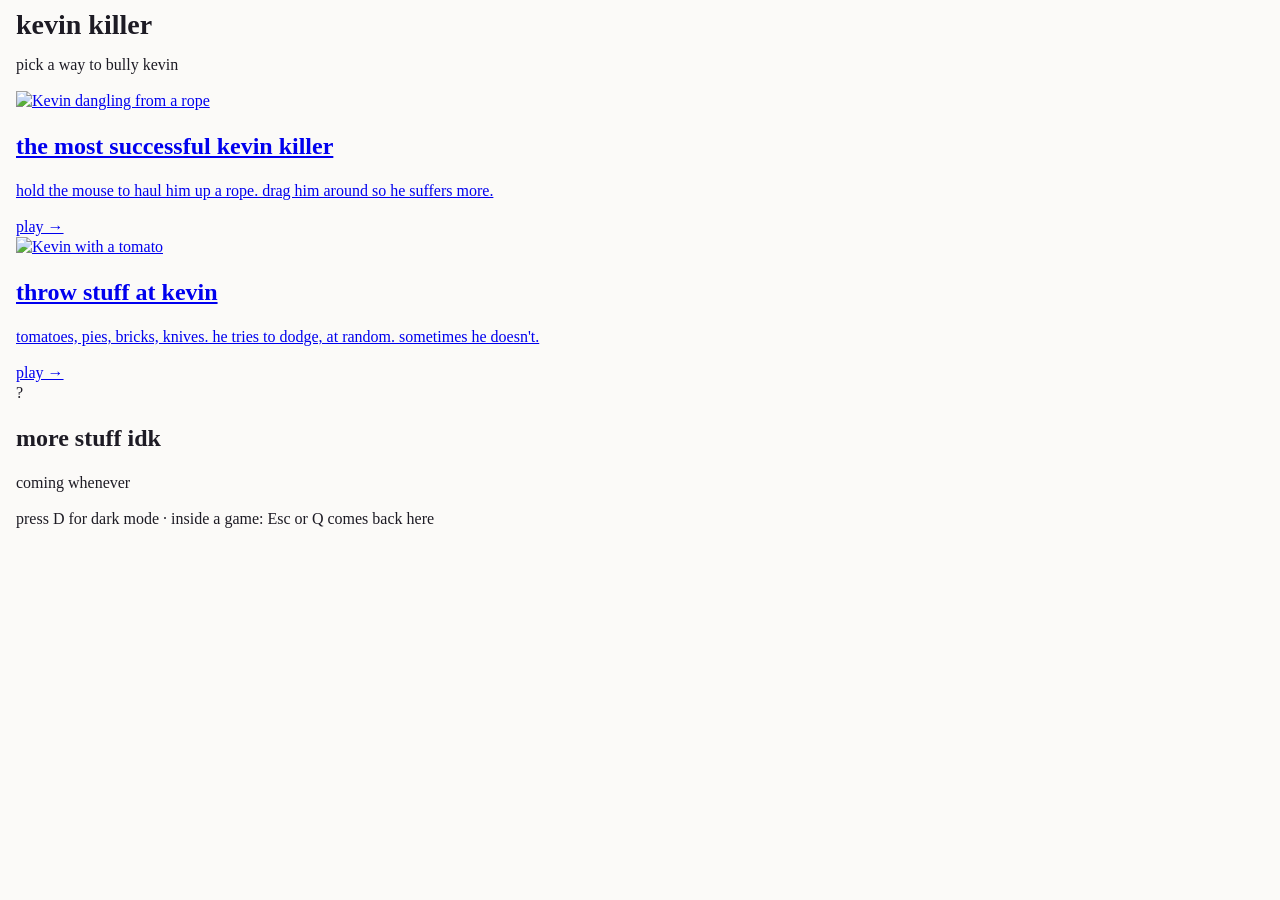
==== index.html @ 066a2708 "Update index.html replacement lol" ====
<!doctype html>
<html lang="en">
<head>
<meta charset="utf-8">
<title>kevin killer: home</title>
<meta name="viewport" content="width=device-width, initial-scale=1">
<link rel="stylesheet" href="style.css">
<link rel="stylesheet" href="home.css">
</head>
<body>
<div class="home">
  <header>
    <h1>kevin killer</h1>
    <p class="sub" id="tag">pick a way to bully kevin</p>
  </header>
  <main class="cards">
    <a class="card" href="killer.html">
      <div class="thumb"><img src="assets/thumb_killer.png" alt="Kevin dangling from a rope"></div>
      <h2>the most successful kevin killer</h2>
      <p>hold the mouse to haul him up a rope. drag him around so he suffers more.</p>
      <span class="go">play &rarr;</span>
    </a>
    <a class="card" href="tomato.html">
      <div class="thumb"><img src="assets_2/thumb_tomato.png" alt="Kevin with a tomato"></div>
      <h2>throw stuff at kevin</h2>
      <p>tomatoes, pies, bricks, knives. he tries to dodge, at random. sometimes he doesn't.</p>
      <span class="go">play &rarr;</span>
    </a>
    <div class="card soon">
      <div class="thumb">?</div>
      <h2>more stuff idk</h2>
      <p>coming whenever</p>
    </div>
  </main>
  <p class="foot">press D for dark mode &middot; inside a game: Esc or Q comes back here</p>
</div>
<script src="home.js"></script>
</body>
</html>
---- style.css ----
:root {
  --paper: #fbfaf8;
  --ink: #1d1b24;
  --muted: #7b7886;
  --accent: #e8486a;
  color-scheme: light;
  --display: 'Comic Sans MS', 'Comic Sans', 'Chalkboard SE';
  --body: 'Comic Sans MS', 'Comic Sans', 'Chalkboard SE';
}
@media (prefers-color-scheme: dark) {
  :root:not([data-theme="light"]) {
    --paper: #1a1c23;
    --ink: #f1eee6;
    --muted: #a09da9;
    --accent: #ff8aa2;
    color-scheme: dark;
  }
}
:root[data-theme="dark"] {
  --paper: #1a1c23;
  --ink: #f1eee6;
  --muted: #a09da9;
  --accent: #ff8aa2;
  color-scheme: dark;
}
html, body { height: 100%; margin: 0; }
body {
  box-sizing: border-box;
  background: var(--paper);
  color: var(--ink);
  font: 16px/1.25 var(--body);
  padding-block: 10px;
  padding-left: max(16px, env(safe-area-inset-left, 0px));
  padding-right: max(16px, env(safe-area-inset-right, 0px));
  display: flex;
  flex-direction: column;
  gap: 8px;
}
.top { display: flex; align-items: center; justify-content: space-between; gap: 12px; }
.btns { display: flex; gap: 8px; flex-shrink: 0; }
h1 { margin: 0; font: 700 clamp(18px, 4.6vw, 28px)/1.05 var(--display); min-width: 0; }
button {
  font: inherit; color: var(--ink); background: var(--paper);
  border: 2.5px solid var(--ink); border-radius: 9px 6px 10px 6px / 6px 10px 6px 9px;
  padding: 3px 14px; cursor: pointer;
}
button:hover { background: var(--ink); color: var(--paper); }
button:focus-visible { outline: 3px solid var(--accent); outline-offset: 2px; }
.hud { display: grid; grid-template-columns: repeat(4, minmax(0, 1fr)); gap: 6px 12px; }
.stat { display: flex; flex-direction: column; min-width: 0; }
.stat > span { font-size: 13px; letter-spacing: .09em; text-transform: uppercase; color: var(--muted); }
.stat > b { font: 700 24px/1.1 var(--display); font-variant-numeric: tabular-nums; white-space: nowrap; }
.stat small { font: 14px var(--body); color: var(--muted); }
.bar { display: flex; align-items: center; gap: 10px; }
.bar label { font-size: 13px; letter-spacing: .09em; text-transform: uppercase; color: var(--muted); }
.track {
  flex: 1; height: 14px; overflow: hidden; background: var(--paper);
  border: 2.5px solid var(--ink); border-radius: 7px 5px 8px 5px / 5px 8px 5px 7px;
}
.fill { height: 100%; background: var(--accent); transform-origin: left center; }
.stage { flex: 1; min-height: 0; overflow: hidden; display: flex; align-items: center; justify-content: center; }
canvas { display: block; touch-action: none; user-select: none; -webkit-user-select: none; -webkit-tap-highlight-color: transparent; cursor: pointer; }
.hint { margin: 0; font-size: 15px; color: var(--muted); text-align: center; text-wrap: balance; }
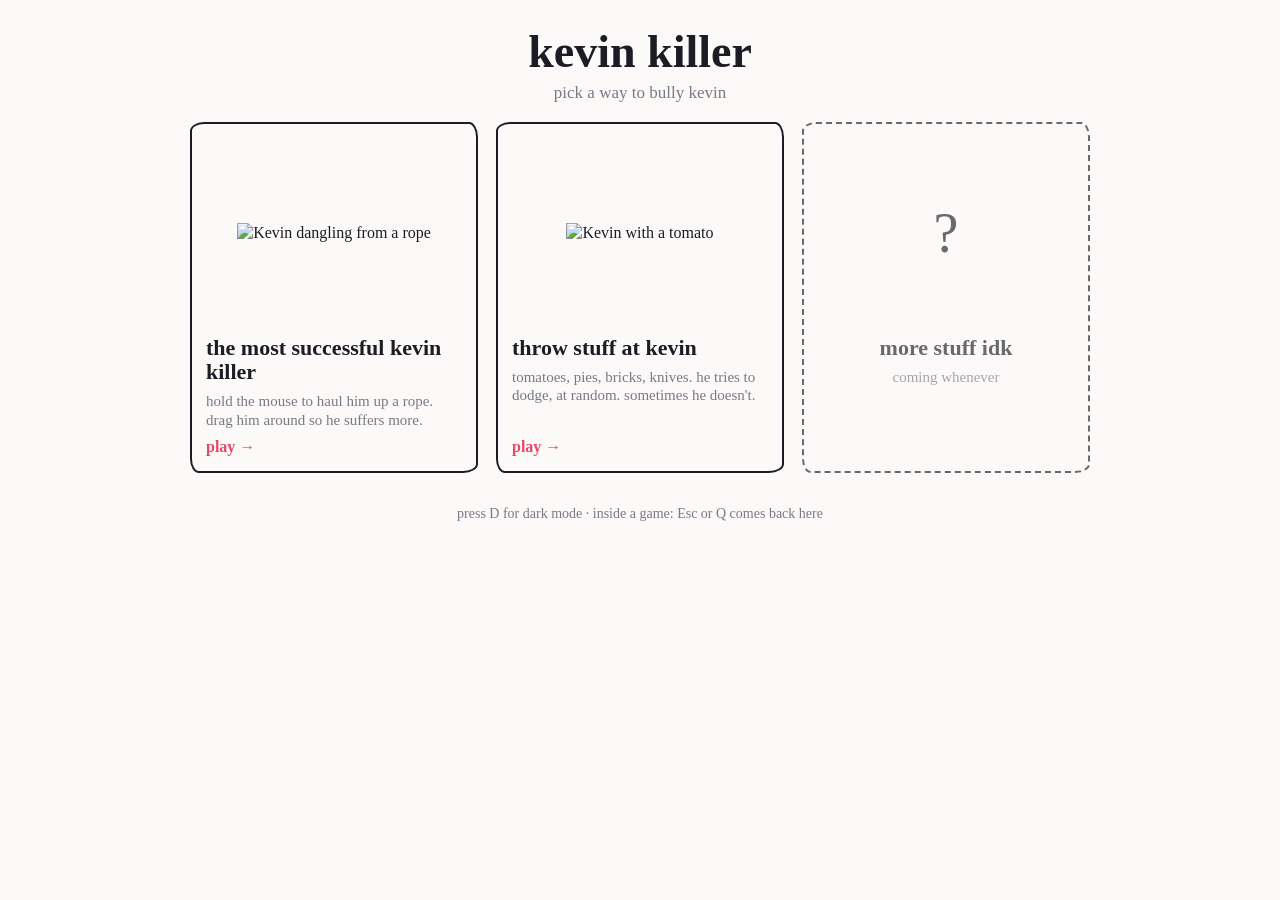
==== commit 06e1d931: "Add files via upload" ====
--- a/index.html
+++ b/index.html
@@ -14,14 +14,14 @@
     <p class="sub" id="tag">pick a way to bully kevin</p>
   </header>
   <main class="cards">
-    <a class="card" href="killer.html">
-      <div class="thumb"><img src="assets/thumb_killer.png" alt="Kevin dangling from a rope"></div>
+    <a class="card" href="hang/killer.html">
+      <div class="thumb"><img src="hang/assets/thumb_killer.png" alt="Kevin dangling from a rope"></div>
       <h2>the most successful kevin killer</h2>
       <p>hold the mouse to haul him up a rope. drag him around so he suffers more.</p>
       <span class="go">play &rarr;</span>
     </a>
-    <a class="card" href="tomato.html">
-      <div class="thumb"><img src="assets_2/thumb_tomato.png" alt="Kevin with a tomato"></div>
+    <a class="card" href="throw/tomato.html">
+      <div class="thumb"><img src="throw/assets_2/thumb_tomato.png" alt="Kevin with a tomato"></div>
       <h2>throw stuff at kevin</h2>
       <p>tomatoes, pies, bricks, knives. he tries to dodge, at random. sometimes he doesn't.</p>
       <span class="go">play &rarr;</span>
--- a/style.css
+++ b/style.css
@@ -4,8 +4,8 @@
   --muted: #7b7886;
   --accent: #e8486a;
   color-scheme: light;
-  --display: 'Comic Sans MS', 'Comic Sans', 'Chalkboard SE';
-  --body: 'Comic Sans MS', 'Comic Sans', 'Chalkboard SE';
+  --display: 'Comic Sans MS', 'Comic Sans', 'Chalkboard SE', cursive;
+  --body: 'Comic Sans MS', 'Comic Sans', 'Chalkboard SE', cursive;
 }
 @media (prefers-color-scheme: dark) {
   :root:not([data-theme="light"]) {
@@ -61,3 +61,11 @@
 .stage { flex: 1; min-height: 0; overflow: hidden; display: flex; align-items: center; justify-content: center; }
 canvas { display: block; touch-action: none; user-select: none; -webkit-user-select: none; -webkit-tap-highlight-color: transparent; cursor: pointer; }
 .hint { margin: 0; font-size: 15px; color: var(--muted); text-align: center; text-wrap: balance; }
+
+a.btn {
+  font: inherit; color: var(--ink); background: var(--paper); text-decoration: none;
+  border: 2.5px solid var(--ink); border-radius: 9px 6px 10px 6px / 6px 10px 6px 9px;
+  padding: 3px 14px; display: inline-flex; align-items: center;
+}
+a.btn:hover { background: var(--ink); color: var(--paper); }
+a.btn:focus-visible { outline: 3px solid var(--accent); outline-offset: 2px; }
--- a/home.css
+++ b/home.css
@@ -0,0 +1,23 @@
+
+body { align-items: center; overflow-y: auto; height: auto; min-height: 100%; gap: 18px; padding-top: 28px; }
+.home { width: min(100%, 900px); display: flex; flex-direction: column; gap: 18px; }
+.home header { text-align: center; }
+.home h1 { font-size: clamp(26px, 7vw, 46px); }
+.home .sub { margin: 6px 0 0; color: var(--muted); font-size: 17px; }
+.cards { display: grid; grid-template-columns: repeat(auto-fit, minmax(240px, 1fr)); gap: 18px; }
+.card {
+  display: flex; flex-direction: column; gap: 8px; padding: 14px;
+  color: var(--ink); text-decoration: none; background: var(--paper);
+  border: 2.5px solid var(--ink); border-radius: 14px 9px 15px 9px / 9px 15px 9px 14px;
+  transition: transform .12s, box-shadow .12s;
+}
+a.card:hover, a.card:focus-visible { transform: translate(-3px, -3px) rotate(-.4deg); box-shadow: 5px 5px 0 var(--accent); outline: none; }
+.card .thumb { height: 190px; display: flex; align-items: center; justify-content: center; }
+.card .thumb img { max-width: 100%; max-height: 100%; object-fit: contain; }
+.card h2 { margin: 0; font: 700 22px/1.1 var(--display); }
+.card p { margin: 0; color: var(--muted); font-size: 15px; flex: 1; }
+.card .go { font-weight: 700; color: var(--accent); }
+.card.soon { border-style: dashed; opacity: .65; justify-content: center; text-align: center; }
+.card.soon .thumb { font-size: 56px; }
+.foot { text-align: center; color: var(--muted); font-size: 14px; }
+.foot a { color: inherit; }
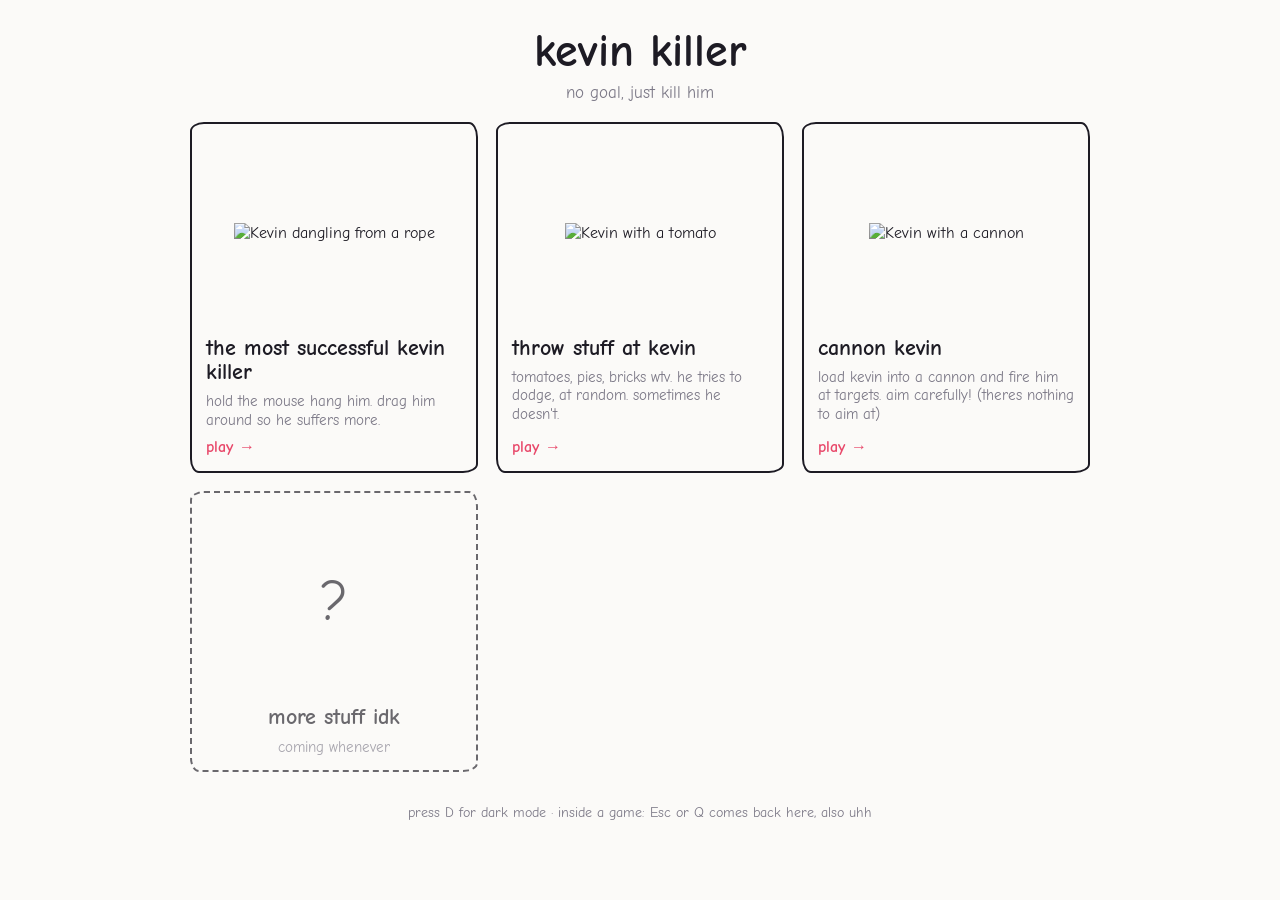
==== commit dfadadfb: "icons added" ====
--- a/index.html
+++ b/index.html
@@ -15,15 +15,21 @@
   </header>
   <main class="cards">
     <a class="card" href="hang/killer.html">
-      <div class="thumb"><img src="hang/assets/thumb_killer.png" alt="Kevin dangling from a rope"></div>
+      <div class="thumb"><img src="suciide.png" alt="Kevin dangling from a rope"></div>
       <h2>the most successful kevin killer</h2>
-      <p>hold the mouse to haul him up a rope. drag him around so he suffers more.</p>
+      <p>hold the mouse hang him. drag him around so he suffers more.</p>
       <span class="go">play &rarr;</span>
     </a>
     <a class="card" href="throw/tomato.html">
-      <div class="thumb"><img src="throw/assets_2/thumb_tomato.png" alt="Kevin with a tomato"></div>
+      <div class="thumb"><img src="tomato lol.png" alt="Kevin with a tomato"></div>
       <h2>throw stuff at kevin</h2>
-      <p>tomatoes, pies, bricks, knives. he tries to dodge, at random. sometimes he doesn't.</p>
+      <p>tomatoes, pies, bricks wtv. he tries to dodge, at random. sometimes he doesn't.</p>
+      <span class="go">play &rarr;</span>
+    </a>
+    <a class="card" href="cannon/cannon.html">
+      <div class="thumb"><img src="collab.png" alt="Kevin with a cannon"></div>
+      <h2>cannon kevin</h2>
+      <p>load kevin into a cannon and fire him at targets. aim carefully! (theres nothing to aim at)</p>
       <span class="go">play &rarr;</span>
     </a>
     <div class="card soon">
@@ -32,7 +38,7 @@
       <p>coming whenever</p>
     </div>
   </main>
-  <p class="foot">press D for dark mode &middot; inside a game: Esc or Q comes back here</p>
+  <p class="foot">press D for dark mode &middot; inside a game: Esc or Q comes back here, also uhh </p>
 </div>
 <script src="home.js"></script>
 </body>
--- a/style.css
+++ b/style.css
@@ -1,11 +1,13 @@
+@font-face{font-family:'Comic Neue';font-weight:400;font-style:normal;font-display:swap;src:url('fonts/comic-neue-latin-400-normal.woff2') format('woff2')}
+@font-face{font-family:'Comic Neue';font-weight:700;font-style:normal;font-display:swap;src:url('fonts/comic-neue-latin-700-normal.woff2') format('woff2')}
 :root {
   --paper: #fbfaf8;
   --ink: #1d1b24;
   --muted: #7b7886;
   --accent: #e8486a;
   color-scheme: light;
-  --display: 'Comic Sans MS', 'Comic Sans', 'Chalkboard SE', cursive;
-  --body: 'Comic Sans MS', 'Comic Sans', 'Chalkboard SE', cursive;
+  --display: 'Comic Sans MS','Comic Sans','Comic Neue','Chalkboard SE',sans-serif;
+  --body: 'Comic Sans MS','Comic Sans','Comic Neue','Chalkboard SE',sans-serif;
 }
 @media (prefers-color-scheme: dark) {
   :root:not([data-theme="light"]) {
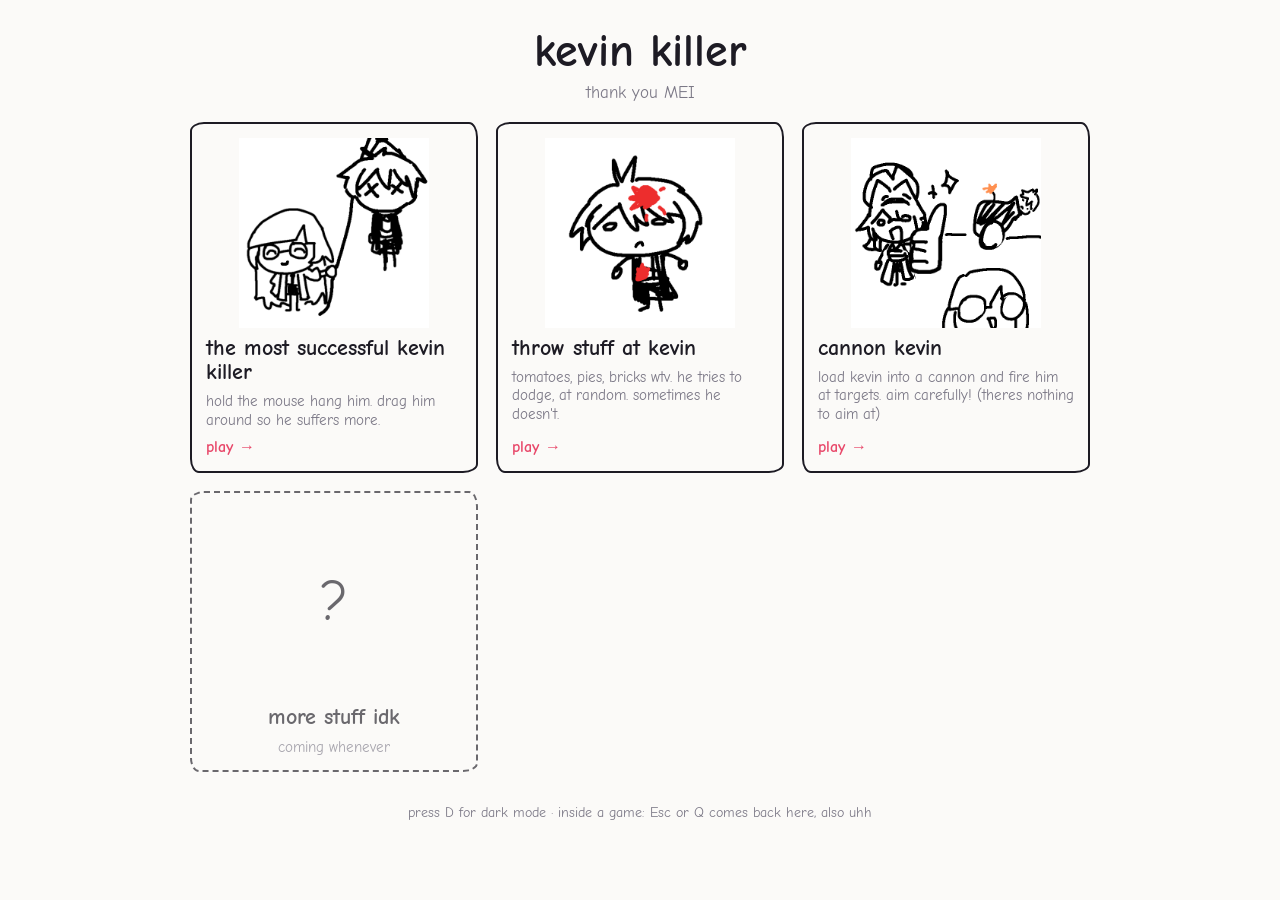
==== commit ed35e6cd: "Update index.html" ====
--- a/index.html
+++ b/index.html
@@ -15,19 +15,19 @@
   </header>
   <main class="cards">
     <a class="card" href="hang/killer.html">
-      <div class="thumb"><img src="suciide.png" alt="Kevin dangling from a rope"></div>
+      <div class="thumb"><img src="suciide.PNG" alt="Kevin dangling from a rope"></div>
       <h2>the most successful kevin killer</h2>
       <p>hold the mouse hang him. drag him around so he suffers more.</p>
       <span class="go">play &rarr;</span>
     </a>
     <a class="card" href="throw/tomato.html">
-      <div class="thumb"><img src="tomato lol.png" alt="Kevin with a tomato"></div>
+      <div class="thumb"><img src="tomato lol.PNG" alt="Kevin with a tomato"></div>
       <h2>throw stuff at kevin</h2>
       <p>tomatoes, pies, bricks wtv. he tries to dodge, at random. sometimes he doesn't.</p>
       <span class="go">play &rarr;</span>
     </a>
     <a class="card" href="cannon/cannon.html">
-      <div class="thumb"><img src="collab.png" alt="Kevin with a cannon"></div>
+      <div class="thumb"><img src="collab.PNG" alt="Kevin with a cannon"></div>
       <h2>cannon kevin</h2>
       <p>load kevin into a cannon and fire him at targets. aim carefully! (theres nothing to aim at)</p>
       <span class="go">play &rarr;</span>
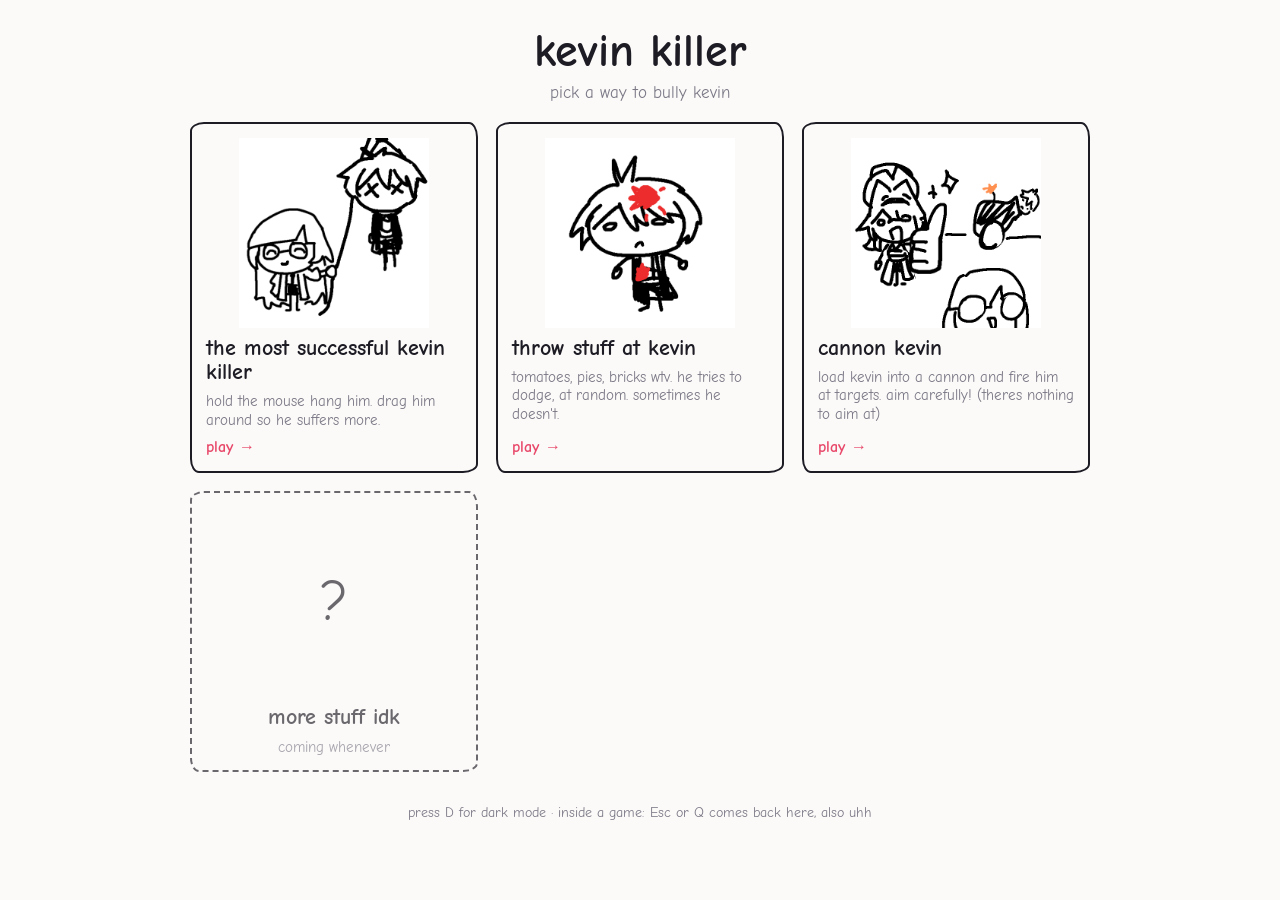
==== commit 4faca533: "Update index.html" ====
--- a/index.html
+++ b/index.html
@@ -3,6 +3,7 @@
 <head>
 <meta charset="utf-8">
 <title>kevin killer: home</title>
+<link rel="icon" type="favicon" href="icon.png">
 <meta name="viewport" content="width=device-width, initial-scale=1">
 <link rel="stylesheet" href="style.css">
 <link rel="stylesheet" href="home.css">
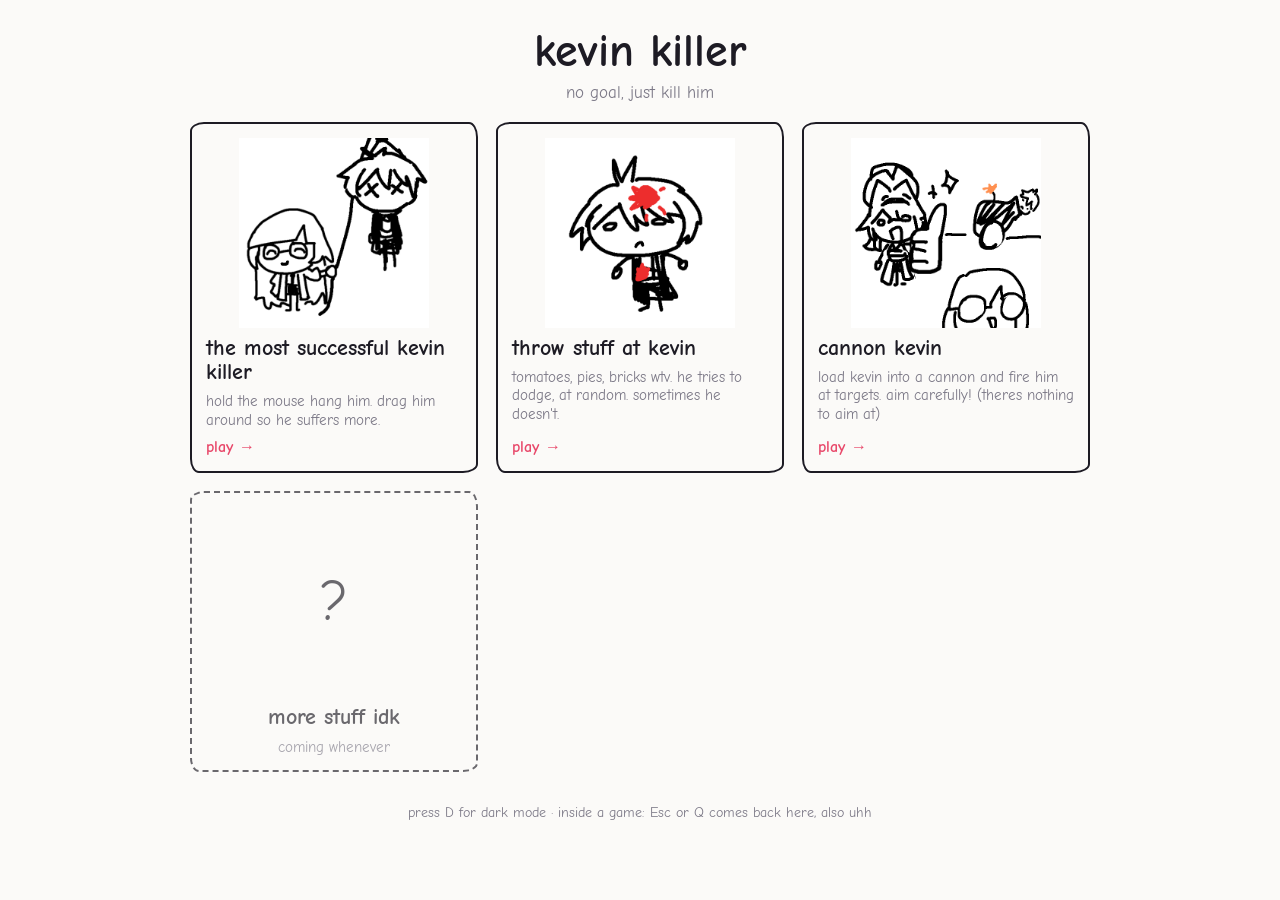
==== commit 6399d2d9: "Update index.html" ====
--- a/index.html
+++ b/index.html
@@ -2,8 +2,8 @@
 <html lang="en">
 <head>
 <meta charset="utf-8">
-<title>kevin killer: home</title>
-<link rel="icon" type="favicon" href="icon.png">
+<title>kevin killer</title>
+<link rel="icon" type="image/x-icon" href="icon.png">
 <meta name="viewport" content="width=device-width, initial-scale=1">
 <link rel="stylesheet" href="style.css">
 <link rel="stylesheet" href="home.css">
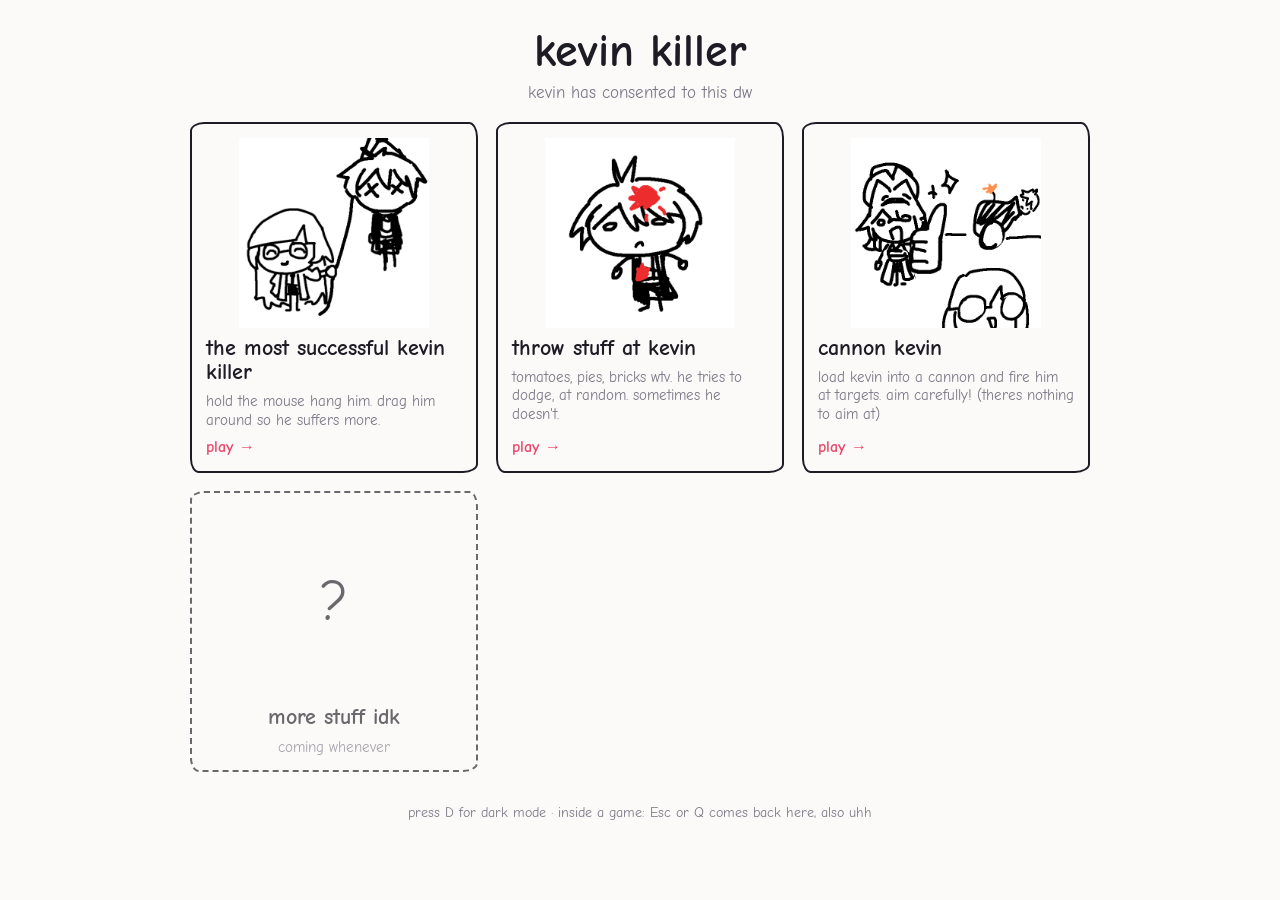
==== commit e77dea6d: "Update index.html" ====
--- a/index.html
+++ b/index.html
@@ -4,6 +4,7 @@
 <meta charset="utf-8">
 <title>kevin killer</title>
 <link rel="icon" type="image/x-icon" href="icon.png">
+<link rel="apple-touch-icon" href="icon.png">
 <meta name="viewport" content="width=device-width, initial-scale=1">
 <link rel="stylesheet" href="style.css">
 <link rel="stylesheet" href="home.css">
